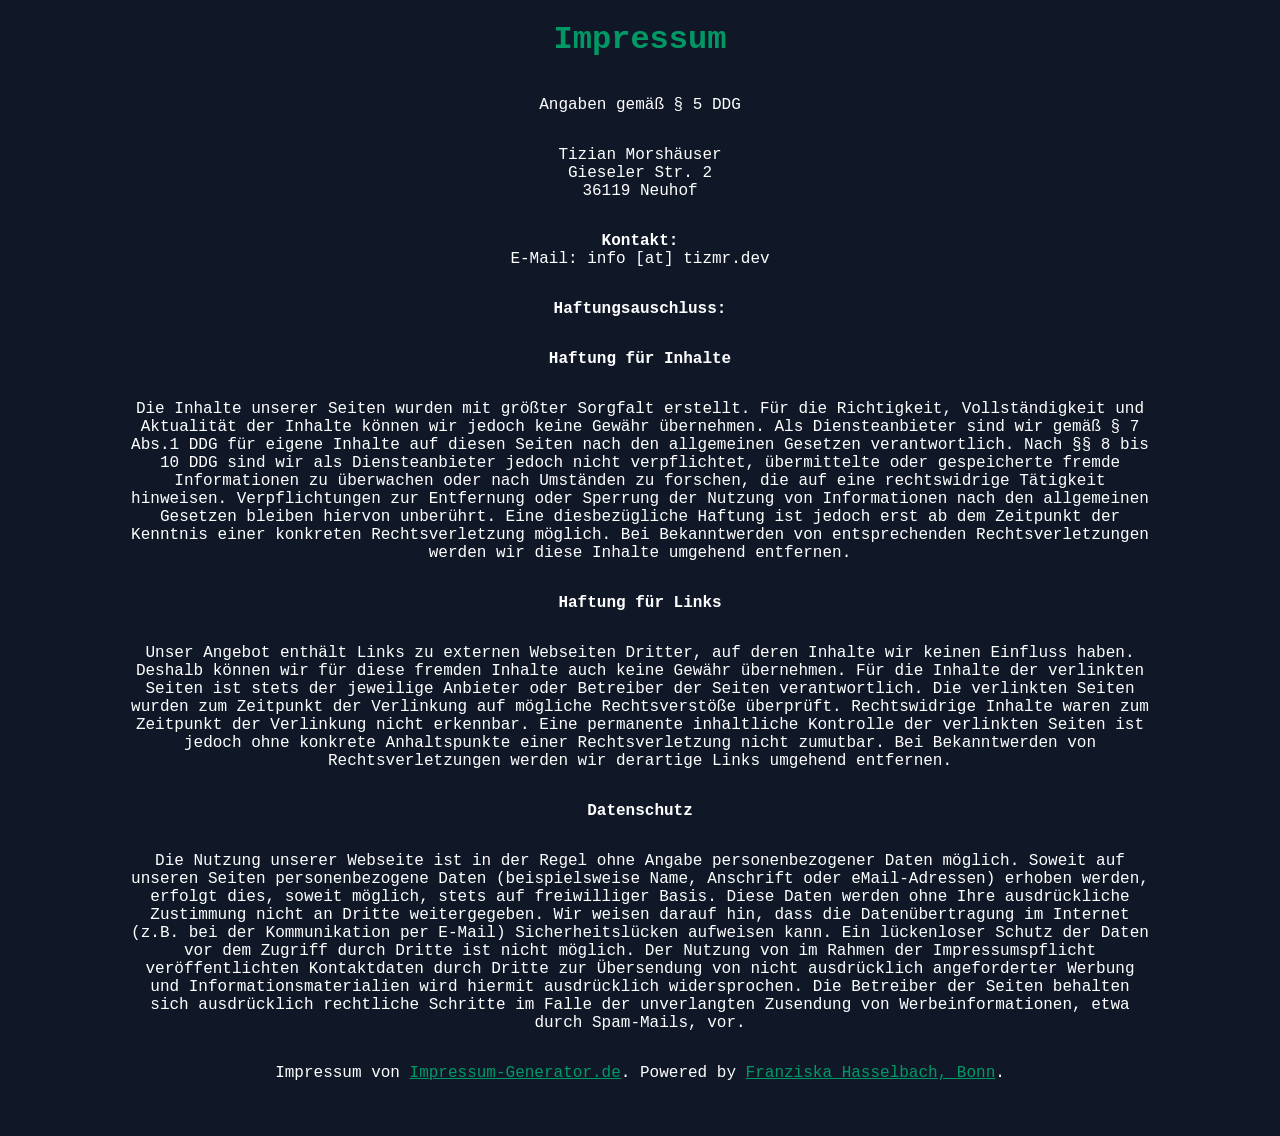
==== imprint/index.html @ d134f33d "website implementation" ====
<!DOCTYPE html>
<html lang="en">

<head>
  <meta charset="UTF-8" />
  <link rel="stylesheet" href="../css/imprint.css" name="viewport" content="width=device-width, initial-scale=1.0" />
  <link rel="icon" type="image/png" href="../img/favicon-96x96.png" sizes="96x96" />
  <link rel="icon" type="image/svg+xml" href="../img/favicon.svg" />
  <link rel="shortcut icon" href="../img/favicon.ico" />
  <link rel="apple-touch-icon" sizes="180x180" href="../img/apple-touch-icon.png" />
  <meta name="apple-mobile-web-app-title" content="tizmr" />
  <title>Tizian Morshäuser - Impressum</title>
</head>

<body>
  <h1>Impressum</h1>
  <p>Angaben gemäß § 5 DDG</p>
  <p>
    Tizian Morshäuser <br />
    Gieseler Str. 2 <br />
    36119 Neuhof
  </p>

  <p>
    <strong>Kontakt:</strong> <br />
    E-Mail: info [at] tizmr.dev
  </p>

  <p><strong>Haftungsauschluss:</strong></p>

  <p><strong>Haftung für Inhalte</strong></p>

  <p>
    Die Inhalte unserer Seiten wurden mit größter Sorgfalt erstellt. Für die
    Richtigkeit, Vollständigkeit und Aktualität der Inhalte können wir jedoch
    keine Gewähr übernehmen. Als Diensteanbieter sind wir gemäß § 7 Abs.1 DDG
    für eigene Inhalte auf diesen Seiten nach den allgemeinen Gesetzen
    verantwortlich. Nach §§ 8 bis 10 DDG sind wir als Diensteanbieter jedoch
    nicht verpflichtet, übermittelte oder gespeicherte fremde Informationen zu
    überwachen oder nach Umständen zu forschen, die auf eine rechtswidrige
    Tätigkeit hinweisen. Verpflichtungen zur Entfernung oder Sperrung der
    Nutzung von Informationen nach den allgemeinen Gesetzen bleiben hiervon
    unberührt. Eine diesbezügliche Haftung ist jedoch erst ab dem Zeitpunkt
    der Kenntnis einer konkreten Rechtsverletzung möglich. Bei Bekanntwerden
    von entsprechenden Rechtsverletzungen werden wir diese Inhalte umgehend
    entfernen.
  </p>

  <p><strong>Haftung für Links</strong></p>

  <p>
    Unser Angebot enthält Links zu externen Webseiten Dritter, auf deren
    Inhalte wir keinen Einfluss haben. Deshalb können wir für diese fremden
    Inhalte auch keine Gewähr übernehmen. Für die Inhalte der verlinkten
    Seiten ist stets der jeweilige Anbieter oder Betreiber der Seiten
    verantwortlich. Die verlinkten Seiten wurden zum Zeitpunkt der Verlinkung
    auf mögliche Rechtsverstöße überprüft. Rechtswidrige Inhalte waren zum
    Zeitpunkt der Verlinkung nicht erkennbar. Eine permanente inhaltliche
    Kontrolle der verlinkten Seiten ist jedoch ohne konkrete Anhaltspunkte
    einer Rechtsverletzung nicht zumutbar. Bei Bekanntwerden von
    Rechtsverletzungen werden wir derartige Links umgehend entfernen.
  </p>

  <p><strong>Datenschutz</strong></p>

  <p>
    Die Nutzung unserer Webseite ist in der Regel ohne Angabe
    personenbezogener Daten möglich. Soweit auf unseren Seiten
    personenbezogene Daten (beispielsweise Name, Anschrift oder
    eMail-Adressen) erhoben werden, erfolgt dies, soweit möglich, stets auf
    freiwilliger Basis. Diese Daten werden ohne Ihre ausdrückliche Zustimmung
    nicht an Dritte weitergegeben. Wir weisen darauf hin, dass die
    Datenübertragung im Internet (z.B. bei der Kommunikation per E-Mail)
    Sicherheitslücken aufweisen kann. Ein lückenloser Schutz der Daten vor dem
    Zugriff durch Dritte ist nicht möglich. Der Nutzung von im Rahmen der
    Impressumspflicht veröffentlichten Kontaktdaten durch Dritte zur
    Übersendung von nicht ausdrücklich angeforderter Werbung und
    Informationsmaterialien wird hiermit ausdrücklich widersprochen. Die
    Betreiber der Seiten behalten sich ausdrücklich rechtliche Schritte im
    Falle der unverlangten Zusendung von Werbeinformationen, etwa durch
    Spam-Mails, vor.
  </p>

  <p>
    Impressum von
    <a href="https://impressum-generator.de" rel="dofollow">Impressum-Generator.de</a>. Powered by
    <a href="https://www.kanzlei-hasselbach.de/" rel="nofollow">Franziska Hasselbach, Bonn</a>.
  </p>
</body>

</html>
---- css/imprint.css ----
@font-face {
  font-family: courierPrime;
  src: url(../Courier_Prime/CourierPrime-Regular.ttf);
}
html {
  background-color: oklch(21% 0.034 264.665deg);
  font-family: courierPrime, monospace;
  font-weight: 400;
  font-style: normal;
}

body {
  width: 80%;
  max-width: 125rem;
  display: flex;
  flex-direction: column;
  margin: 0 auto;
}

h1,
p {
  text-align: center;
}

h1,
a {
  color: oklch(59.6% 0.145 163.225deg);
}

p {
  color: white;
}

/*# sourceMappingURL=imprint.css.map */
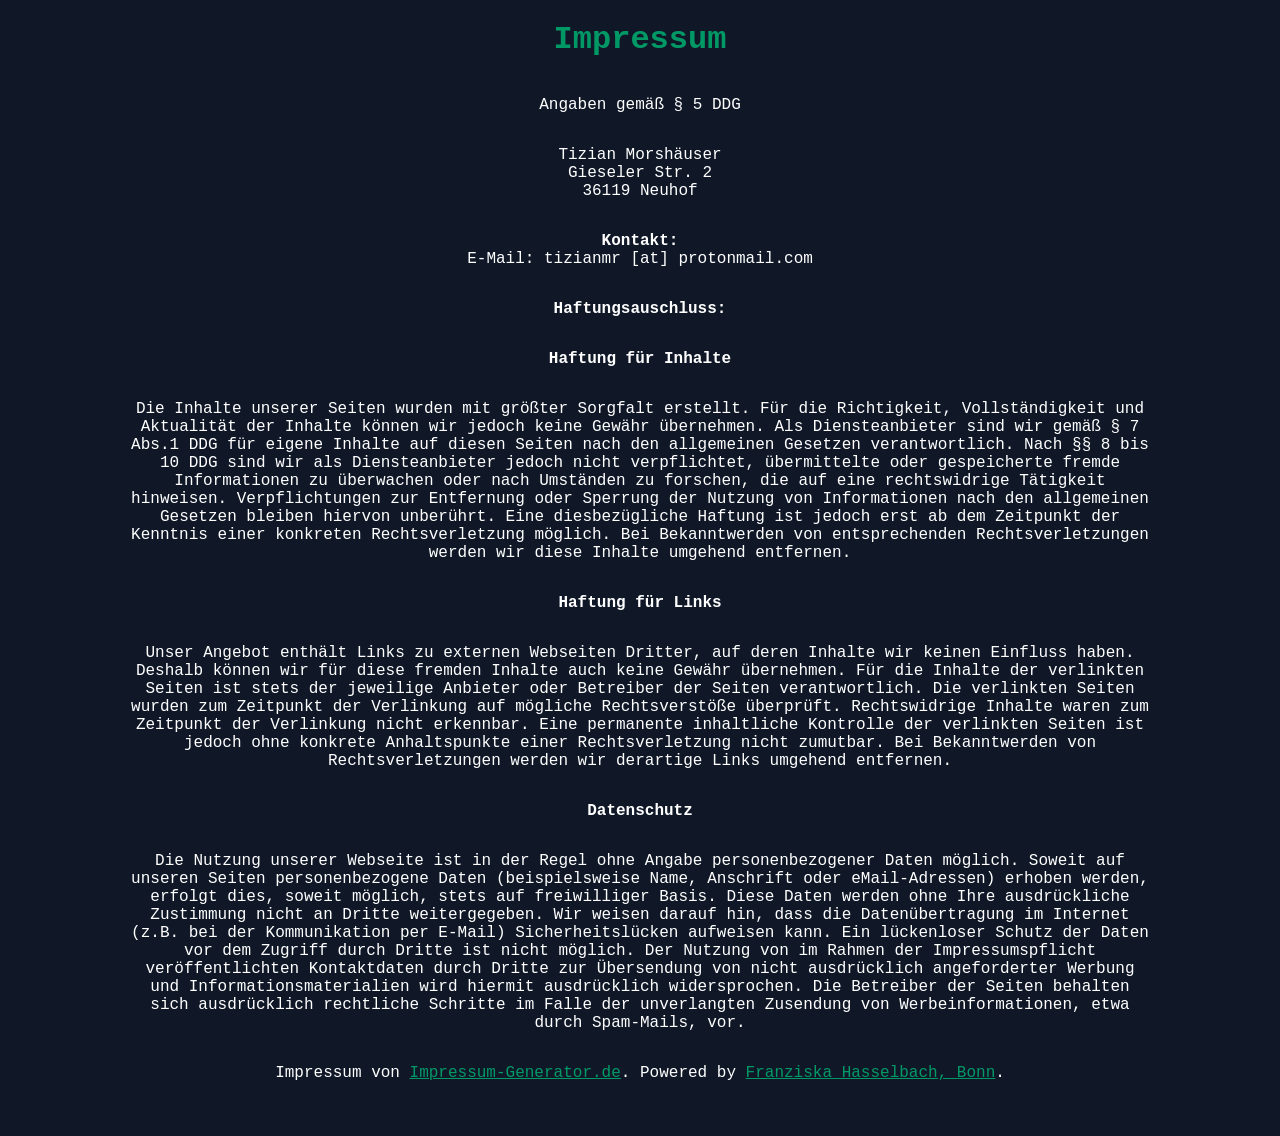
==== commit 9f5f4185: "removed deprecated mail addresses" ====
--- a/imprint/index.html
+++ b/imprint/index.html
@@ -23,7 +23,7 @@
 
   <p>
     <strong>Kontakt:</strong> <br />
-    E-Mail: info [at] tizmr.dev
+    E-Mail: tizianmr [at] protonmail.com
   </p>
 
   <p><strong>Haftungsauschluss:</strong></p>
--- a/css/imprint.css
+++ b/css/imprint.css
@@ -17,6 +17,11 @@
   margin: 0 auto;
 }
 
+h1 {
+  margin-block: 0.67em;
+  font-size: 2em;
+}
+
 h1,
 p {
   text-align: center;
